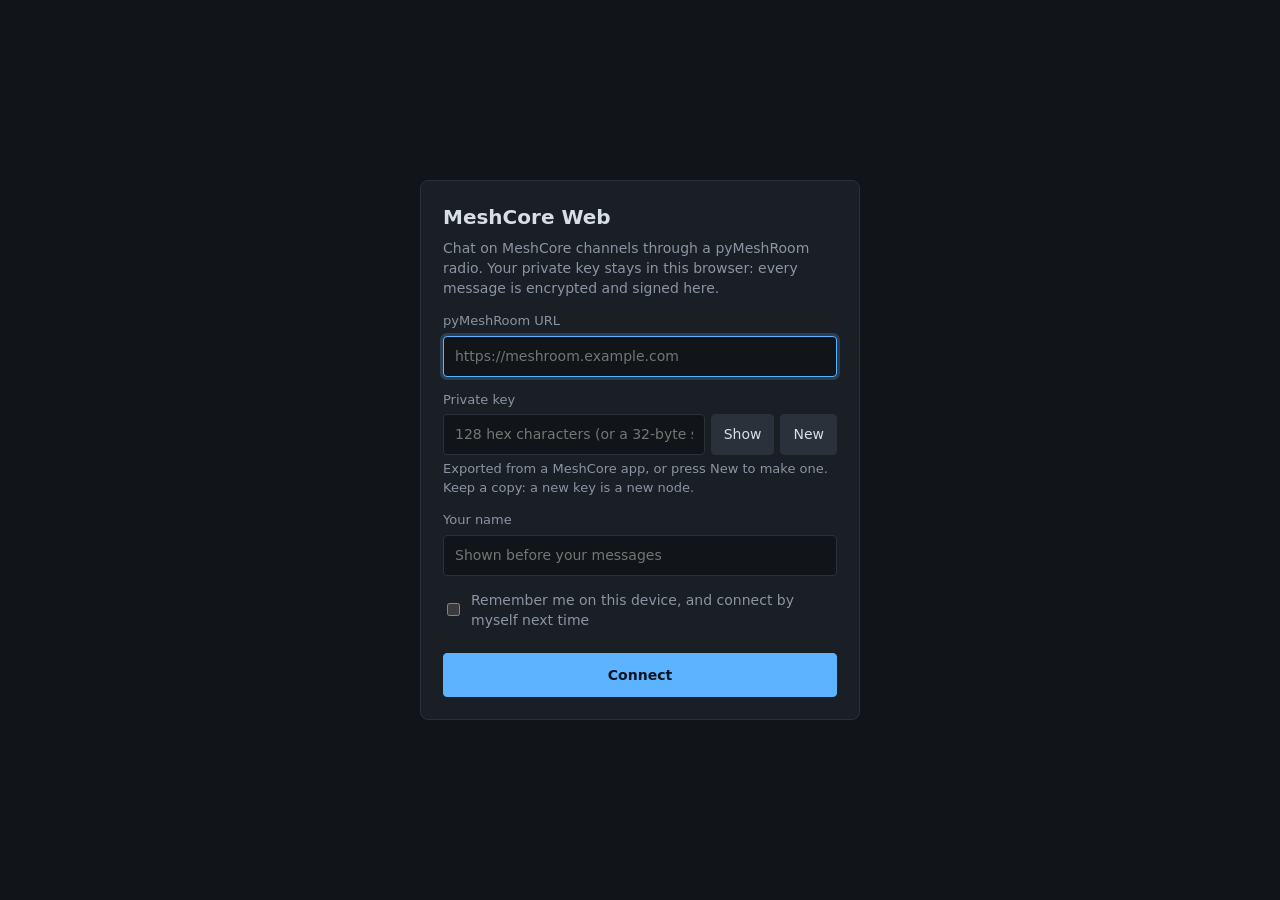
==== web/index.html @ e43309f6 "MeshCore Web on phones: keep Send in view, no autofill on the message box - The message box is 16px " ====
<!doctype html>
<html lang="en">
<head>
<meta charset="utf-8">
<meta name="viewport" content="width=device-width, initial-scale=1, viewport-fit=cover, interactive-widget=resizes-content">
<meta http-equiv="Content-Security-Policy" content="default-src 'none'; script-src 'self' https://unpkg.com/leaflet@1.9.4/dist/leaflet.js; style-src 'self' https://unpkg.com/leaflet@1.9.4/dist/leaflet.css; img-src 'self' data: https://media.giphy.com https://i.giphy.com https://*.tile.openstreetmap.org https://unpkg.com/leaflet@1.9.4/dist/images/; connect-src https: wss: http: ws:; base-uri 'none'; form-action 'none'">
<meta name="referrer" content="no-referrer">
<title>MeshCore Web</title>
<link rel="stylesheet" href="src/style.css">
<script type="module" src="src/app.js"></script>
</head>
<body>

<main id="login" class="login" hidden>
  <form id="login-form" class="card" autocomplete="off" novalidate>
    <h1>MeshCore Web</h1>
    <p class="sub">Chat on MeshCore channels through a pyMeshRoom radio. Your private key stays in this browser:
      every message is encrypted and signed here.</p>

    <p class="server-auto" id="url-auto" hidden>Server: <b id="url-host"></b>
      <button type="button" id="url-change" class="linkish">Use another server</button></p>
    <div id="url-box">
      <label for="f-url">pyMeshRoom URL</label>
      <input id="f-url" type="url" placeholder="https://meshroom.example.com" spellcheck="false" required>
    </div>

    <div id="unlock-box" hidden>
      <label for="f-unlock">Passphrase</label>
      <input id="f-unlock" type="password" placeholder="Unlocks the key saved on this device" autocomplete="current-password">
      <p class="hint">Your private key is saved here, protected by this passphrase.
        <button type="button" id="unlock-other" class="linkish">Use a different key</button></p>
    </div>
    <div id="priv-box">
      <label for="f-priv">Private key</label>
      <div class="row">
        <input id="f-priv" type="password" placeholder="128 hex characters (or a 32-byte seed)" spellcheck="false" required>
        <button type="button" id="f-priv-show" class="ghost" aria-label="Show private key">Show</button>
        <button type="button" id="f-priv-gen" class="ghost">New</button>
      </div>
      <p class="hint" id="f-pub">Exported from a MeshCore app, or press New to make one. Keep a copy: a new key is a new node.</p>
    </div>

    <label for="f-name">Your name</label>
    <input id="f-name" type="text" maxlength="31" placeholder="Shown before your messages" required>

    <div id="sitepw-box" hidden>
      <label for="f-sitepw">Server page password</label>
      <input id="f-sitepw" type="password" placeholder="The password for this server's MeshCore Web" autocomplete="off">
      <p class="hint">This server's MeshCore Web has a password, set by its admin.</p>
    </div>


    <label class="check"><input id="f-remember" type="checkbox"> Remember me on this device, and connect by myself next time</label>
    <div id="pass-box" hidden>
      <label for="f-pass">Passphrase <span class="opt">(optional)</span></label>
      <input id="f-pass" type="password" placeholder="Protects the saved key" autocomplete="new-password">
      <p class="hint">With a passphrase the saved key is encrypted, and you type the passphrase instead of the key next
        time. Without one, anyone using this browser can use your key.</p>
    </div>

    <p class="error" id="login-error" role="alert" hidden></p>
    <button type="submit" id="login-go" class="primary">Connect</button>
  </form>
</main>

<div id="chat" class="chat" hidden>
  <aside id="sidebar" class="sidebar">
    <header class="side-head">
      <div class="identity">
        <span class="dot" id="conn-dot" title="Disconnected"></span>
        <div>
          <div class="me-name" id="me-name"></div>
          <div class="me-key" id="me-key"></div>
        </div>
      </div>
    </header>
    <div class="side-scroll">
      <h2 class="sect">Channels <button type="button" id="add-channel" class="sect-add" title="Join a channel" aria-label="Join a channel">+</button></h2>
      <nav class="channels" id="channel-list" aria-label="Channels"></nav>
      <h2 class="sect">Direct messages <button type="button" id="new-dm" class="sect-add" title="Message someone" aria-label="Message someone">+</button></h2>
      <nav class="channels" id="dm-list" aria-label="Direct messages"></nav>
      <h2 class="sect">Rooms <button type="button" id="join-room" class="sect-add" title="Join a room" aria-label="Join a room">+</button></h2>
      <nav class="channels" id="room-list" aria-label="Rooms"></nav>
    </div>
    <div class="side-actions">
      <div class="two">
        <button type="button" id="open-contacts" class="ghost">Contacts</button>
        <button type="button" id="open-map" class="ghost">Map</button>
      </div>
      <button type="button" id="advert" class="ghost wide">Advertise me</button>
      <label class="check side-check"><input id="show-gifs" type="checkbox"> Show GIFs from Giphy</label>
      <label class="side-check side-select">Theme
        <select id="theme"><option value="dark">Dark</option><option value="light">Light</option><option value="system">Follow the system</option></select>
      </label>
      <button type="button" id="logout" class="ghost wide">Log out</button>
    </div>
    <footer class="server" id="server-info"></footer>
  </aside>

  <section class="room">
    <header class="room-head">
      <button type="button" id="toggle-side" class="ghost icon" aria-label="Channels">☰</button>
      <div class="room-title">
        <h2 id="room-name"></h2>
        <div class="room-sub" id="room-sub"></div>
      </div>
      <button type="button" id="channel-info" class="ghost">Details</button>
    </header>
    <div class="banner" id="banner" hidden></div>
    <div class="messages" id="messages" aria-live="polite"></div>
    <div class="gif-preview" id="gif-preview" hidden></div>
    <div class="mentions" id="mentions" role="listbox" aria-label="Mention someone" hidden></div>
    <form class="composer" id="composer" autocomplete="off">
      <textarea id="text" rows="1" placeholder="Message" aria-label="Message" autocomplete="off" autocapitalize="sentences"
        enterkeyhint="send" inputmode="text" data-1p-ignore data-lpignore="true" data-bwignore data-form-type="other"></textarea>
      <span class="count" id="count"></span>
      <button type="submit" id="send" class="primary">Send</button>
    </form>
  </section>
</div>

<dialog id="dlg-add">
  <form method="dialog" id="add-form" class="card" novalidate>
    <h3>Join a channel</h3>
    <div class="tabs" role="tablist">
      <button type="button" role="tab" data-kind="hashtag" class="tab on">Hashtag</button>
      <button type="button" role="tab" data-kind="private" class="tab">Private</button>
    </div>
    <div data-pane="hashtag">
      <label for="a-tag">Hashtag</label>
      <input id="a-tag" type="text" placeholder="#weather" spellcheck="false">
      <p class="hint">Anyone who knows the name can read a hashtag channel: its key comes from the name.</p>
    </div>
    <div data-pane="private" hidden>
      <label for="a-name">Name</label>
      <input id="a-name" type="text" placeholder="Ops" maxlength="32">
      <label for="a-secret">Secret</label>
      <div class="row">
        <input id="a-secret" type="text" placeholder="32 hex characters" spellcheck="false">
        <button type="button" id="a-gen" class="ghost">New</button>
      </div>
      <p class="hint">Paste the secret you were given, or press New to make a channel and share its secret.</p>
    </div>
    <p class="error" id="add-error" role="alert" hidden></p>
    <div class="buttons">
      <button type="button" class="ghost" data-close>Cancel</button>
      <button type="submit" class="primary" id="add-go">Join</button>
    </div>
  </form>
</dialog>

<dialog id="dlg-info">
  <div class="card">
    <h3 id="i-name"></h3>
    <p id="i-kind"></p>
    <div id="i-secret-box" hidden>
      <label for="i-secret" id="i-secret-label">Secret</label>
      <div class="row">
        <input id="i-secret" type="text" readonly spellcheck="false">
        <button type="button" id="i-copy" class="ghost">Copy</button>
      </div>
      <p class="hint" id="i-secret-hint">Anyone with this secret can read and send on the channel.</p>
    </div>
    <div class="buttons">
      <button type="button" class="danger" id="i-leave">Leave channel</button>
      <button type="button" class="ghost" id="i-relogin" hidden>Log in again</button>
      <button type="button" class="ghost" id="i-clear">Clear history</button>
      <button type="button" class="primary" data-close>Done</button>
    </div>
  </div>
</dialog>

<dialog id="dlg-contacts" class="wide">
  <div class="card">
    <h3>Contacts</h3>
    <div class="tabs" role="tablist">
      <button type="button" role="tab" data-ctab="chat" class="tab on">People</button>
      <button type="button" role="tab" data-ctab="room" class="tab">Rooms</button>
      <button type="button" role="tab" data-ctab="repeater" class="tab">Repeaters</button>
    </div>
    <input id="c-search" type="search" placeholder="Search by name or key" spellcheck="false" aria-label="Search contacts">
    <div class="contact-list" id="c-list"></div>
    <p class="hint" id="c-note"></p>
    <div class="buttons"><button type="button" class="primary" data-close>Done</button></div>
  </div>
</dialog>

<dialog id="dlg-map" class="wide">
  <div class="card">
    <h3>Map</h3>
    <div class="map" id="map-box"></div>
    <p class="hint" id="map-note"></p>
    <div class="buttons"><button type="button" class="primary" data-close>Done</button></div>
  </div>
</dialog>

<dialog id="dlg-room">
  <form method="dialog" id="room-form" class="card" novalidate>
    <h3 id="r-title">Join a room</h3>
    <div id="r-pick">
      <label for="r-key">Room</label>
      <input id="r-key" type="text" list="r-known" placeholder="Its name, or public key in hex" spellcheck="false">
      <datalist id="r-known"></datalist>
    </div>
    <label for="r-pass">Password</label>
    <input id="r-pass" type="password" maxlength="15" placeholder="The room's password (empty for none)">
    <p class="hint">Rooms keep their posts and send you the ones you missed. The password is saved on this device to
      log in again next time.</p>
    <p class="error" id="r-error" role="alert" hidden></p>
    <div class="buttons">
      <button type="button" class="ghost" data-close>Cancel</button>
      <button type="submit" class="primary" id="r-go">Join</button>
    </div>
  </form>
</dialog>

<dialog id="dlg-advert">
  <div class="card">
    <h3>Advertise me</h3>
    <p>An advert tells other nodes your name and public key, so their apps can show who you are and DM you.
      It is signed with your private key, here in the browser.</p>
    <div class="buttons stack">
      <button type="button" class="primary" data-advert="flood">To the whole mesh (flood)</button>
      <button type="button" class="ghost" data-advert="zero">Only to nodes near the radio</button>
      <button type="button" class="ghost" data-close>Cancel</button>
    </div>
  </div>
</dialog>

<div class="react-pop" id="react-pop" role="menu" aria-label="React" hidden></div>
<div class="toast" id="toast" role="status" hidden></div>
</body>
</html>
---- web/src/style.css ----
:root {
  /* pyMeshRoom's dashboard */
  --bg: #111418;
  --panel: #1a1f26;
  --side: #151a20;
  --text: #d8dee6;
  --muted: #8a94a3;
  --line: #2a313b;
  --accent: #5cb3ff;
  --accent-text: #0b1420;
  --button: #2a313b;
  --mine: #1f3042;
  --theirs: #1a1f26;
  --danger: #e05a5a;
  --ok: #4caf7a;
  --warn: #e0a83e;
  --mention: #3a3220;
  --radius: 8px;
  color-scheme: dark;
}

/* a light variant, for a theme switch */
:root[data-theme="light"] {
  --bg: #f4f5f7;
  --panel: #ffffff;
  --side: #eceef2;
  --text: #1c1f24;
  --muted: #646b76;
  --line: #d9dde3;
  --accent: #1f6fd1;
  --accent-text: #ffffff;
  --button: #e6e9ee;
  --mine: #dbe7ff;
  --theirs: #ffffff;
  --danger: #c62828;
  --ok: #2e7d32;
  --warn: #b26a00;
  --mention: #fff1b8;
  color-scheme: light;
}

* { box-sizing: border-box; }
[hidden] { display: none !important; }

html, body { height: 100%; margin: 0; }
@supports (height: 100dvh) { html, body { height: 100dvh; } }   /* phones: the part not under the browser's bars */
body {
  background: var(--bg);
  color: var(--text);
  font: 14px/1.45 system-ui, -apple-system, "Segoe UI", Roboto, sans-serif;
}

button, input, textarea { font: inherit; color: inherit; }
input, textarea {
  width: 100%;
  padding: 9px 11px;
  border: 1px solid var(--line);
  border-radius: 4px;
  background: var(--bg);
  outline: none;
}
input:focus, textarea:focus { border-color: var(--accent); box-shadow: 0 0 0 3px color-mix(in srgb, var(--accent) 22%, transparent); }

button {
  padding: 6px 12px;
  border-radius: 4px;
  border: 1px solid var(--line);
  cursor: pointer;
  white-space: nowrap;
}
button:disabled { opacity: .5; cursor: default; }
button.primary { background: var(--accent); border-color: var(--accent); color: var(--accent-text); font-weight: 600; }
button.ghost { background: var(--button); border-color: var(--line); }
button.ghost:hover:not(:disabled) { background: color-mix(in srgb, var(--text) 7%, transparent); }
button.danger { background: transparent; border-color: var(--danger); color: var(--danger); }
button.wide { width: 100%; text-align: left; }
button.icon { padding: 6px 10px; font-size: 18px; line-height: 1; }

.card {
  background: var(--panel);
  border: 1px solid var(--line);
  border-radius: var(--radius);
  padding: 22px;
}
.card h1 { margin: 0 0 6px; font-size: 20px; }
.card h3, .sect {
  margin: 0 0 12px; font-size: 14px; color: var(--accent); text-transform: uppercase; letter-spacing: .04em;
}
.sect { margin: 12px 14px 4px; font-size: 12px; }
label { display: block; margin: 14px 0 5px; font-weight: 500; font-size: 13px; color: var(--muted); }
label.check { display: flex; gap: 8px; align-items: center; font-weight: 400; font-size: 14px; }
label.check input { width: auto; }
.hint { margin: 5px 0 0; color: var(--muted); font-size: 13px; overflow-wrap: anywhere; }
.sub { margin: 0 0 6px; color: var(--muted); }
.error { margin: 14px 0 0; color: var(--danger); font-size: 14px; }
.row { display: flex; gap: 6px; }
.row input { flex: 1; min-width: 0; }
.buttons { display: flex; gap: 8px; justify-content: flex-end; margin-top: 18px; flex-wrap: wrap; }
.buttons.stack { flex-direction: column; align-items: stretch; }
.mono { font-family: ui-monospace, SFMono-Regular, Menlo, Consolas, monospace; }

/* login */
.login { min-height: 100%; display: grid; place-items: center; padding: 24px 16px; }
.login .card { width: 100%; max-width: 440px; }
.login button.primary { width: 100%; margin-top: 18px; padding: 11px; }

/* chat */
.chat { display: grid; grid-template-columns: 270px 1fr; height: var(--app-h, 100%); }   /* (--app-h: above a phone's keyboard) */
.sidebar {
  background: var(--side);
  border-right: 1px solid var(--line);
  display: flex; flex-direction: column;
  min-height: 0;
}
.side-head { padding: 14px 14px 10px; border-bottom: 1px solid var(--line); }
.identity { display: flex; gap: 10px; align-items: center; }
.me-name { font-weight: 700; }
.me-key { color: var(--muted); font-size: 12px; font-family: ui-monospace, Menlo, Consolas, monospace; }
.dot { width: 10px; height: 10px; border-radius: 50%; background: var(--muted); flex: none; }
.dot.open { background: var(--ok); }
.dot.connecting { background: var(--warn); }
.dot.failed { background: var(--danger); }

.channels { flex: 1; overflow-y: auto; padding: 8px; }
.channels button {
  display: flex; width: 100%; align-items: center; gap: 8px;
  background: transparent; border-color: transparent; text-align: left; padding: 8px 10px; margin-bottom: 2px;
}
.channels button:hover { background: color-mix(in srgb, var(--text) 6%, transparent); }
.channels button.on { background: var(--panel); border-color: var(--line); font-weight: 600; box-shadow: inset 3px 0 var(--accent); }
.channels .ch-name { flex: 1; overflow: hidden; text-overflow: ellipsis; }
.channels .ch-kind { color: var(--muted); font-size: 12px; }
.badge {
  background: var(--accent); color: var(--accent-text);
  border-radius: 10px; padding: 0 7px; font-size: 12px; font-weight: 700; min-width: 20px; text-align: center;
}
.side-actions { padding: 8px; display: grid; gap: 6px; border-top: 1px solid var(--line); }
.server { padding: 8px 14px 12px; color: var(--muted); font-size: 12px; overflow-wrap: anywhere; }

.room { display: flex; flex-direction: column; min-width: 0; min-height: 0; background: var(--bg); }
.room-head {
  display: flex; align-items: center; gap: 10px;
  padding: 10px 16px; border-bottom: 1px solid var(--line); background: var(--panel);
}
.room-title { flex: 1; min-width: 0; }
.room-title h2 { margin: 0; font-size: 17px; overflow: hidden; text-overflow: ellipsis; white-space: nowrap; }
.room-sub { color: var(--muted); font-size: 12px; }
#toggle-side { display: none; }

.banner { padding: 8px 16px; background: color-mix(in srgb, var(--warn) 18%, var(--panel)); font-size: 14px; border-bottom: 1px solid var(--line); }
.banner.bad { background: color-mix(in srgb, var(--danger) 18%, var(--panel)); }

.messages { flex: 1; overflow-y: auto; padding: 14px 16px; display: flex; flex-direction: column; gap: 8px; }
.empty { margin: auto; color: var(--muted); text-align: center; max-width: 340px; }
.day { align-self: center; color: var(--muted); font-size: 12px; margin: 6px 0; }
.msg {
  max-width: min(640px, 86%);
  align-self: flex-start;
  background: var(--theirs);
  border: 1px solid var(--line);
  border-radius: var(--radius);
  padding: 7px 11px 6px;
}
.msg.mine { align-self: flex-end; background: var(--mine); border-color: transparent; }
.msg .meta { display: flex; gap: 8px; align-items: baseline; font-size: 12px; color: var(--muted); flex-wrap: wrap; }
.msg .sender { font-weight: 700; color: var(--text); font-size: 13px; }
.msg .text { white-space: pre-wrap; overflow-wrap: anywhere; }
.msg .status { font-size: 12px; color: var(--muted); text-align: right; }
.msg .status.bad { color: var(--danger); }
.msg .status button { padding: 0 6px; margin-left: 6px; font-size: 12px; }
.mention { background: color-mix(in srgb, var(--accent) 16%, transparent); border-radius: 4px; padding: 0 2px; font-weight: 600; }
.mention.me { background: var(--mention); }

.composer { display: flex; gap: 8px; align-items: flex-end; padding: 10px 16px max(14px, env(safe-area-inset-bottom)); border-top: 1px solid var(--line); background: var(--panel); }
.composer textarea { flex: 1; min-width: 0; resize: none; max-height: 140px; }
.composer button { flex: none; }
.composer .count { color: var(--muted); font-size: 12px; min-width: 30px; text-align: right; padding-bottom: 10px; }
.composer .count.over { color: var(--danger); font-weight: 700; }

dialog { border: none; padding: 0; background: transparent; width: min(440px, calc(100% - 32px)); color: var(--text); }
dialog::backdrop { background: rgb(0 0 0 / .45); }
.tabs { display: flex; gap: 6px; margin-bottom: 4px; }
.tab { background: transparent; border-color: var(--line); }
.tab.on { background: var(--accent); color: var(--accent-text); }

.toast {
  position: fixed; left: 50%; bottom: 24px; transform: translateX(-50%);
  background: var(--text); color: var(--bg); padding: 9px 16px; border-radius: 8px; font-size: 14px;
  max-width: calc(100% - 32px); z-index: 10;
}

@media (max-width: 720px) {
  .chat { grid-template-columns: 1fr; }
  .sidebar {
    position: fixed; inset: 0 auto 0 0; width: min(300px, 86vw); z-index: 5;
    transform: translateX(-100%); transition: transform .18s ease;
  }
  .sidebar.open { transform: none; box-shadow: 0 0 30px rgb(0 0 0 / .3); }
  #toggle-side { display: inline-block; }
  .room-head, .messages, .composer, .banner { padding-left: 16px; padding-right: 16px; }
  .composer { gap: 6px; padding-left: max(12px, env(safe-area-inset-left)); padding-right: max(12px, env(safe-area-inset-right)); }
  .composer .count { min-width: 0; }
  input, textarea, select { font-size: 16px; }   /* iOS zooms into a field under 16px, pushing Send off the screen */
  .msg { max-width: 92%; }
}

/* login: server from the page's own address */
.server-auto { margin: 14px 0 0; display: flex; gap: 8px; align-items: baseline; flex-wrap: wrap; overflow-wrap: anywhere; }
button.linkish { background: none; border: none; padding: 0; color: var(--accent); text-decoration: underline; cursor: pointer; }
details { margin-top: 14px; }
details summary { cursor: pointer; color: var(--muted); font-size: 14px; }
.side-check { margin: 4px 2px 0; font-size: 13px; color: var(--muted); }

/* GIFs */
.msg .gif { display: block; margin: 4px 0; }
.msg .gif img { display: block; max-width: min(260px, 100%); max-height: 260px; border-radius: 8px; background: var(--line); }
.msg .gif-link { color: var(--accent); }
.gif-preview { padding: 8px 16px 0; background: var(--panel); border-top: 1px solid var(--line); display: flex; gap: 8px; }
.gif-preview img { max-height: 90px; border-radius: 6px; }

/* sidebar sections */
.side-scroll { flex: 1; overflow-y: auto; min-height: 0; }
.side-scroll .channels { flex: none; overflow: visible; padding: 2px 8px 6px; }
.sect { display: flex; align-items: center; justify-content: space-between; }
.sect-add { padding: 0 7px; font-size: 15px; line-height: 20px; background: transparent; border-color: transparent; color: var(--accent); }
.sect-add:hover { background: var(--button); }
.side-actions .two { display: grid; grid-template-columns: 1fr 1fr; gap: 6px; }
.side-select { display: flex; align-items: center; gap: 8px; }
.side-select select { flex: 1; }
select { font: inherit; color: inherit; background: var(--bg); border: 1px solid var(--line); border-radius: 4px; padding: 4px 6px; }
.channels .sub { color: var(--muted); font-size: 12px; }
.opt { font-weight: 400; color: var(--muted); }

/* contacts, map */
dialog.wide { width: min(760px, calc(100% - 32px)); }
.contact-list { margin-top: 10px; max-height: min(52vh, 460px); overflow-y: auto; border: 1px solid var(--line); border-radius: 4px; }
.contact { display: flex; gap: 10px; align-items: center; padding: 8px 10px; border-bottom: 1px solid var(--line); }
.contact:last-child { border-bottom: none; }
.contact .who { flex: 1; min-width: 0; }
.contact .who b { display: block; overflow: hidden; text-overflow: ellipsis; white-space: nowrap; }
.contact .who span { color: var(--muted); font-size: 12px; }
.contact .acts { display: flex; gap: 6px; flex-wrap: wrap; justify-content: flex-end; }
.contact .acts button { padding: 3px 9px; font-size: 13px; }
.map { height: min(60vh, 520px); border-radius: 6px; background: var(--side); }
.map .leaflet-popup-content { color: #1c1f24; }
.map-pop b { display: block; }
.map-pop button { margin-top: 6px; }

/* @mentions */
.mentions { margin: 0 16px; background: var(--panel); border: 1px solid var(--line); border-radius: 6px; max-height: 200px; overflow-y: auto; }
.mentions button { display: block; width: 100%; text-align: left; border: none; border-radius: 0; background: transparent; padding: 6px 10px; }
.mentions button.on, .mentions button:hover { background: var(--mine); }
.msg .room-author { color: var(--muted); font-weight: 400; }

/* reactions */
.msg { position: relative; }
.react-btn {
  position: absolute; top: -10px; right: 6px; padding: 0 6px; font-size: 12px; line-height: 18px; border-radius: 9px;
  background: var(--panel); border-color: var(--line); color: var(--muted); opacity: 0; transition: opacity .1s;
}
.msg:hover .react-btn, .msg:focus-within .react-btn { opacity: 1; }
@media (hover: none) { .react-btn { opacity: .75; } }
.reactions { display: flex; flex-wrap: wrap; gap: 4px; margin-top: 4px; }
.chip { padding: 0 7px; font-size: 13px; line-height: 20px; border-radius: 10px; background: var(--button); border-color: var(--line); }
.chip.me { border-color: var(--accent); }
.react-pop {
  position: fixed; z-index: 20; display: grid; grid-template-columns: repeat(6, 36px); gap: 2px; padding: 6px;
  background: var(--panel); border: 1px solid var(--line); border-radius: 8px; box-shadow: 0 6px 24px rgb(0 0 0 / .35);
}
.react-pop button { padding: 4px 0; font-size: 18px; border: none; background: transparent; }
.react-pop button:hover { background: var(--button); }
.reaction-note { align-self: center; color: var(--muted); font-size: 12px; }
.reaction-note .emoji { font-size: 15px; }
.msg .text.big { font-size: 34px; line-height: 1.2; }
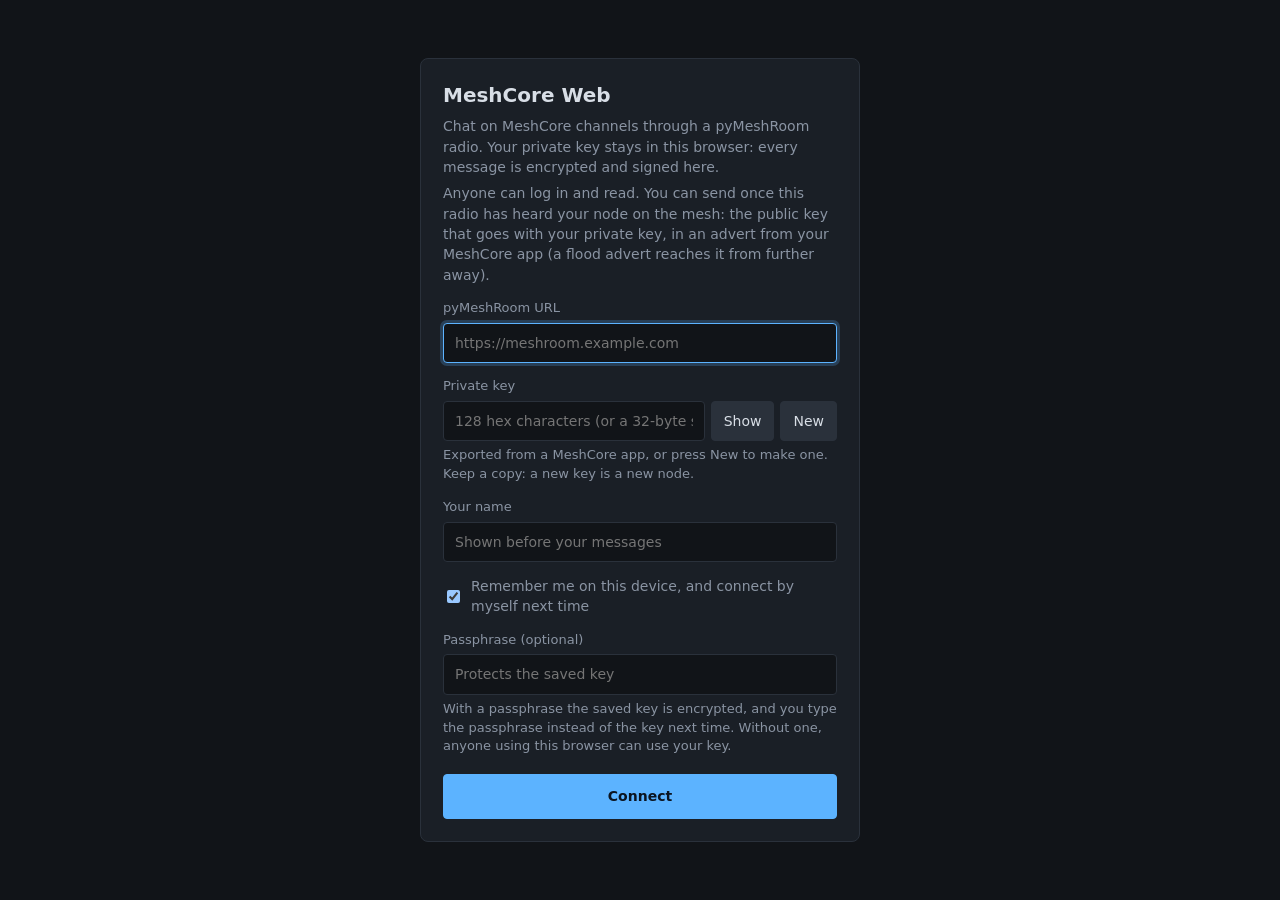
==== commit 011181a0: "MeshCore Web: an admin message for unapproved keys; rooms wait for approval too - The login page say" ====
--- a/web/index.html
+++ b/web/index.html
@@ -16,6 +16,9 @@
     <h1>MeshCore Web</h1>
     <p class="sub">Chat on MeshCore channels through a pyMeshRoom radio. Your private key stays in this browser:
       every message is encrypted and signed here.</p>
+    <p class="sub">Anyone can log in and read. You can send once this radio has heard your node on the mesh: the public
+      key that goes with your private key, in an advert from your MeshCore app (a flood advert reaches it from
+      further away).</p>
 
     <p class="server-auto" id="url-auto" hidden>Server: <b id="url-host"></b>
       <button type="button" id="url-change" class="linkish">Use another server</button></p>
@@ -50,7 +53,7 @@
     </div>
 
 
-    <label class="check"><input id="f-remember" type="checkbox"> Remember me on this device, and connect by myself next time</label>
+    <label class="check"><input id="f-remember" type="checkbox" checked> Remember me on this device, and connect by myself next time</label>
     <div id="pass-box" hidden>
       <label for="f-pass">Passphrase <span class="opt">(optional)</span></label>
       <input id="f-pass" type="password" placeholder="Protects the saved key" autocomplete="new-password">
@@ -111,6 +114,8 @@
     <div class="gif-preview" id="gif-preview" hidden></div>
     <div class="mentions" id="mentions" role="listbox" aria-label="Mention someone" hidden></div>
     <form class="composer" id="composer" autocomplete="off">
+      <button type="button" id="emoji-btn" class="ghost tool" aria-label="Emoji" title="Emoji">😊</button>
+      <button type="button" id="gif-btn" class="ghost tool gif-tool" aria-label="GIF" title="GIFs from Giphy" hidden>GIF</button>
       <textarea id="text" rows="1" placeholder="Message" aria-label="Message" autocomplete="off" autocapitalize="sentences"
         enterkeyhint="send" inputmode="text" data-1p-ignore data-lpignore="true" data-bwignore data-form-type="other"></textarea>
       <span class="count" id="count"></span>
@@ -228,6 +233,12 @@
 </dialog>
 
 <div class="react-pop" id="react-pop" role="menu" aria-label="React" hidden></div>
+<div class="pick-pop" id="pick-pop" hidden>
+  <div class="pick-tabs" id="pick-tabs" role="tablist"></div>
+  <input id="gif-q" type="search" placeholder="Search Giphy" aria-label="Search Giphy" autocomplete="off" hidden>
+  <div class="pick-grid" id="pick-grid"></div>
+  <div class="pick-foot" id="pick-foot"></div>
+</div>
 <div class="toast" id="toast" role="status" hidden></div>
 </body>
 </html>
--- a/web/src/style.css
+++ b/web/src/style.css
@@ -269,6 +269,30 @@
 }
 .react-pop button { padding: 4px 0; font-size: 18px; border: none; background: transparent; }
 .react-pop button:hover { background: var(--button); }
+.react-pop .more { font-size: 15px; color: var(--muted); }
+
+/* the composer's emoji and GIF pickers (and the full emoji set for a reaction) */
+.composer .tool { flex: none; padding: 0; width: 38px; height: 38px; font-size: 18px; line-height: 1; }
+.composer .gif-tool { font-size: 12px; font-weight: 700; letter-spacing: .5px; }
+.pick-pop {
+  position: fixed; z-index: 20; display: flex; flex-direction: column; gap: 6px; padding: 8px;
+  width: min(352px, calc(100vw - 16px)); height: min(340px, 60dvh);
+  background: var(--panel); border: 1px solid var(--line); border-radius: 8px; box-shadow: 0 6px 24px rgb(0 0 0 / .35);
+}
+.pick-tabs { display: flex; gap: 2px; overflow-x: auto; flex: none; }
+.pick-tabs button { flex: none; padding: 3px 6px; font-size: 17px; border: none; background: transparent; border-radius: 4px; }
+.pick-tabs button.on { background: var(--button); }
+.pick-grid { flex: 1; min-height: 0; overflow-y: auto; display: grid; grid-template-columns: repeat(auto-fill, minmax(38px, 1fr)); align-content: start; gap: 2px; }
+.pick-grid > button { padding: 4px 0; font-size: 22px; border: none; background: transparent; border-radius: 4px; }
+.pick-grid > button:hover, .pick-grid > button:focus-visible { background: var(--button); }
+.pick-grid.gifs { grid-template-columns: repeat(3, 1fr); gap: 4px; }
+.pick-grid.gifs > button { padding: 0; height: 92px; overflow: hidden; background: var(--line); }
+.pick-grid.gifs img { width: 100%; height: 100%; object-fit: cover; display: block; }
+.pick-grid .pick-msg { grid-column: 1 / -1; color: var(--muted); font-size: 13px; padding: 12px 4px; text-align: center; }
+.pick-foot { flex: none; color: var(--muted); font-size: 11px; text-align: right; }
+.pick-foot:empty { display: none; }
+#gif-q { flex: none; padding: 6px 9px; }
+
 .reaction-note { align-self: center; color: var(--muted); font-size: 12px; }
 .reaction-note .emoji { font-size: 15px; }
 .msg .text.big { font-size: 34px; line-height: 1.2; }
